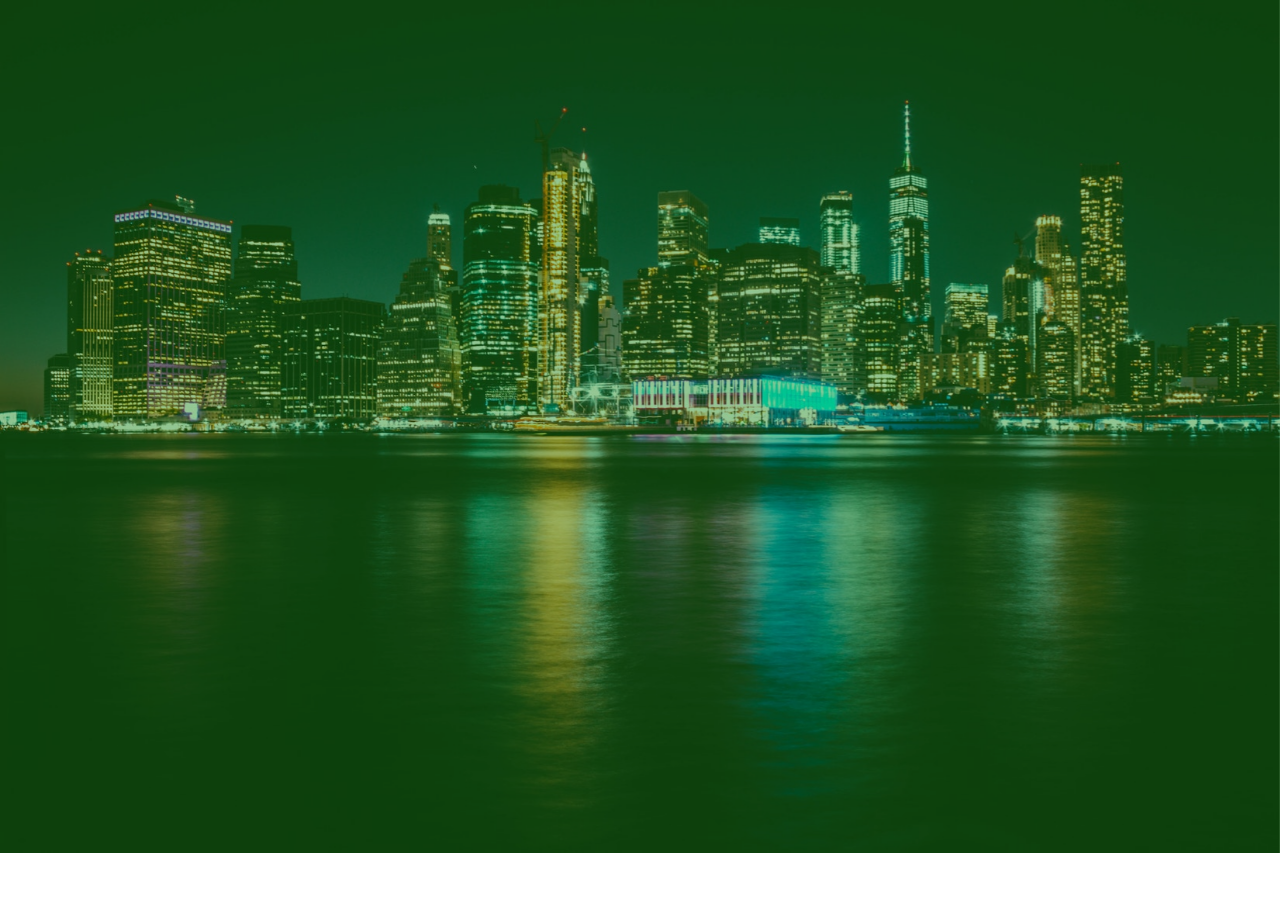
==== index_rohim_test.html @ 3fa6d2c3 "Merge pull request #1 from RohimChou/master" ====
<!DOCTYPE html>
<html lang="en">

<head>
    <meta charset="UTF-8">
    <meta name="viewport" content="width=device-width, initial-scale=1.0">
    <meta http-equiv="X-UA-Compatible" content="ie=edge">
    <title>Document</title>

    <!-- Bootstrap CSS -->
    <link rel="stylesheet" href="/css/bootstrap-4.1.3.css">

    <!--  Google Font -->
    <link href="https://fonts.googleapis.com/css?family=Poppins" rel="stylesheet">

    <style>
        * {
            font-family: 'Poppins', sans-serif;
        }

        .carousel-item {
            max-height: 100vh;
            /* view port height 依裝置高度調整 */
        }

        .nav {
            background-color: rgba(255, 255, 255, .8);
            height: 56px;
        }

        .nav-link:hover {
            color: white !important;
        }

        .nav-item:hover {
            background-color: #13a1c5;
            color: white;
            border-radius: 2px;
        }

        .navbar-nav {
            margin-right: 30%;
        }
    </style>
</head>

<!-- 主色: #13a1c5 -->

<body>
    <div id="carouselExampleIndicators" class="carousel slide" data-ride="carousel">
        <div class="carousel-inner">
            <div class="carousel-item active">
                <img class="d-block w-100" src="./images/photo-1540266681689-d4c6be0c3f94.jpg" alt="First slide">
            </div>
            <div class="carousel-item">
                <img class="d-block w-100" src="./images/photo-1540584315230-308b1bba926b.jpg" alt="Second slide">
            </div>
            <div class="carousel-item">
                <img class="d-block w-100" src="./images/photo-1508711046474-2f4c2d3d30ca.jpg" alt="Third slide">
            </div>
            <div class="carousel-item">
                <img class="d-block w-100" src="./images/photo-1513635269975-59663e0ac1ad.jpg" alt="Third slide">
            </div>
            <div style="position:absolute; top:0; height:100%; width: 100%; background-color:green; z-index: 2000; opacity: .4;">
                
            </div>
        </div>
    </div>

    <!-- jQuery first, then Popper.js, then Bootstrap JS -->
    <script src="/js/jquery-3.3.1.js"></script>
    <script src="/js/popper-1.14.3.js"></script>
    <script src="/js/bootstrap-4.1.3.js"></script>

    <script>

    </script>
</body>

</html>
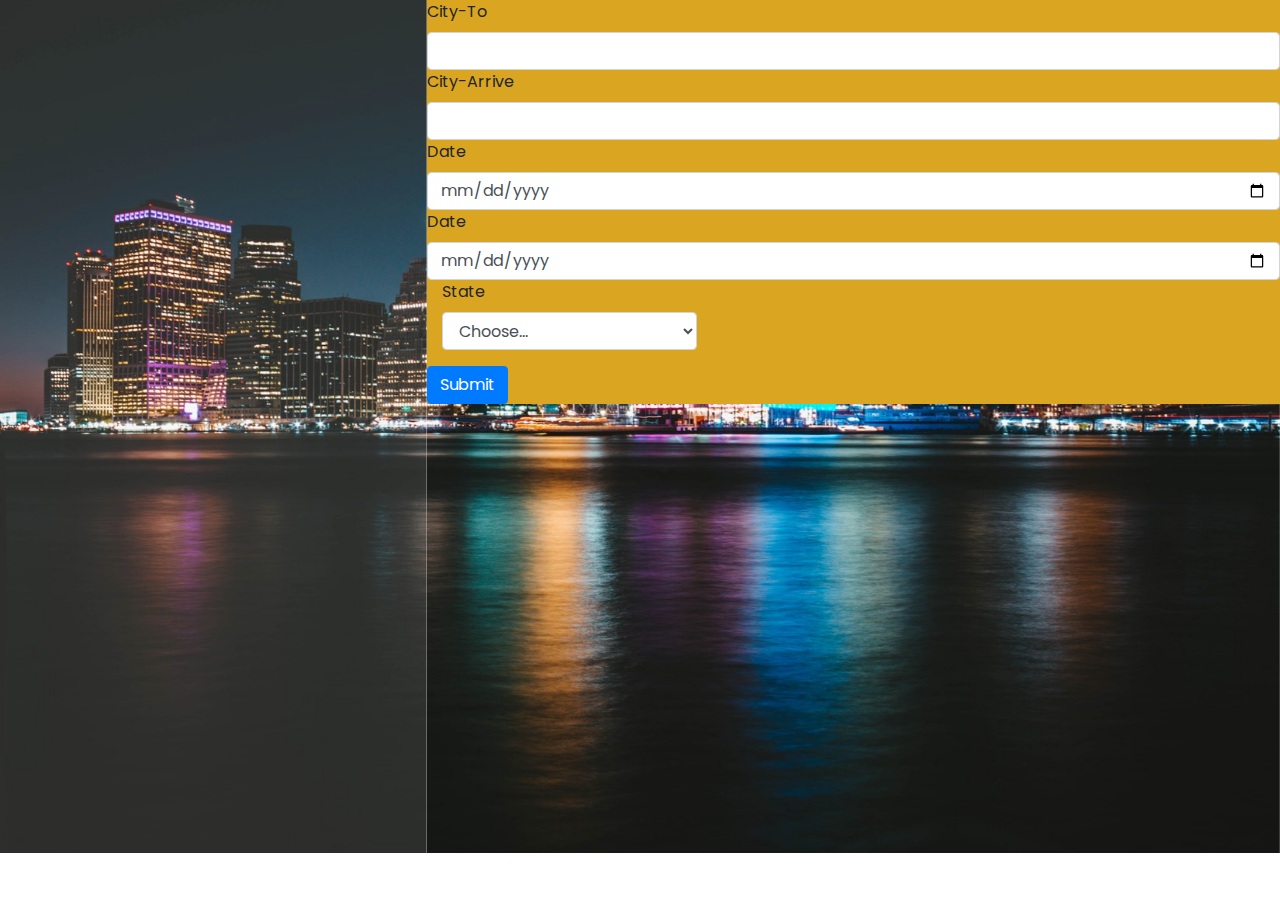
==== commit dda16d96: "update" ====
--- a/index_rohim_test.html
+++ b/index_rohim_test.html
@@ -19,27 +19,16 @@
         }
 
         .carousel-item {
-            max-height: 100vh;
-            /* view port height 依裝置高度調整 */
+            max-height: 100vh;  /* view port height 依裝置高度調整 */
         }
 
-        .nav {
-            background-color: rgba(255, 255, 255, .8);
-            height: 56px;
+        .head-left{
+            flex: 1; 
+            background-color: rgba(255, 255, 255, .1);
+            border-right: 1px solid rgba(255, 255, 255, 0.29);            
         }
-
-        .nav-link:hover {
-            color: white !important;
-        }
-
-        .nav-item:hover {
-            background-color: #13a1c5;
-            color: white;
-            border-radius: 2px;
-        }
-
-        .navbar-nav {
-            margin-right: 30%;
+        .head-right{
+            flex: 2; 
         }
     </style>
 </head>
@@ -61,8 +50,39 @@
             <div class="carousel-item">
                 <img class="d-block w-100" src="./images/photo-1513635269975-59663e0ac1ad.jpg" alt="Third slide">
             </div>
-            <div style="position:absolute; top:0; height:100%; width: 100%; background-color:green; z-index: 2000; opacity: .4;">
-                
+
+            <div class="w-100 h-100 d-flex" style="position: absolute; top: 0;">
+                <div class="head-left">
+
+                </div>
+                <div class="head-right">
+                    <div style="background-color: goldenrod">
+                        <div>
+                            <label for="inputCity">City-To</label>
+                            <input type="text" class="form-control" id="inputCity">
+                        </div>
+                        <div>
+                            <label for="inputCityA">City-Arrive</label>
+                            <input type="text" class="form-control" id="inputCityA">
+                        </div>
+                        <div>
+                            <label for="inputDate">Date</label>
+                            <input type="date" class="form-control" id="inputDate">
+                        </div>
+                        <div>
+                            <label for="inputDate2">Date</label>
+                            <input type="date" class="form-control" id="inputDate2">
+                        </div>
+                        <div class="form-group col-md-4">
+                            <label for="inputState">State</label>
+                            <select id="inputState" class="form-control">
+                                <option selected>Choose...</option>
+                                <option>...</option>
+                            </select>
+                        </div>
+                        <button type="submit" class="btn btn-primary">Submit</button>
+                    </div>
+                </div>
             </div>
         </div>
     </div>
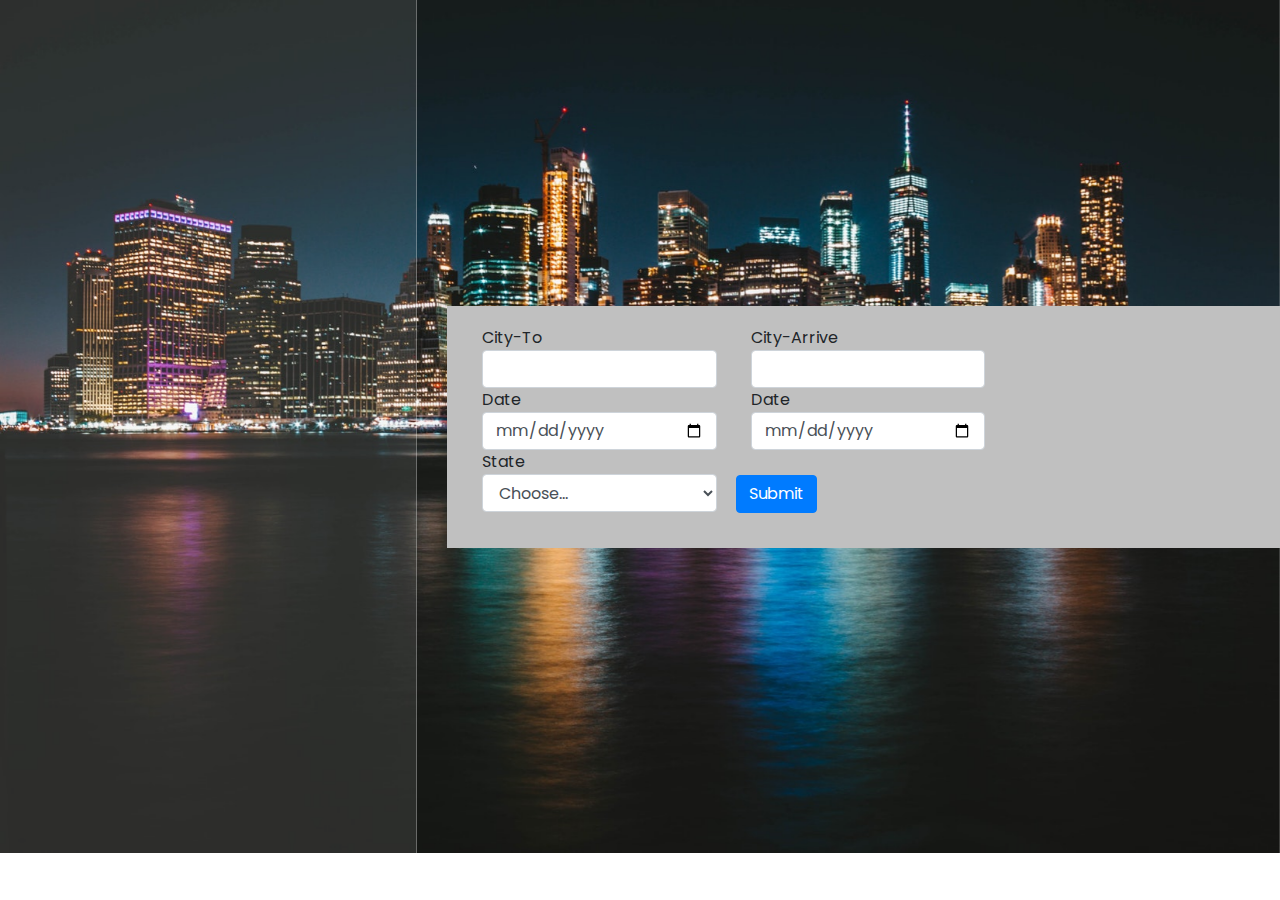
==== commit 95af9c81: "update div right" ====
--- a/index_rohim_test.html
+++ b/index_rohim_test.html
@@ -29,7 +29,17 @@
         }
         .head-right{
             flex: 2; 
+            margin-left: 30px;
+            
+
         }
+        .head-right>div>div{
+            display: inline-block;
+        }
+        .head-right>div>div>label{
+            margin-bottom: 0;
+        }
+        
     </style>
 </head>
 
@@ -55,21 +65,21 @@
                 <div class="head-left">
 
                 </div>
-                <div class="head-right">
-                    <div style="background-color: goldenrod">
-                        <div>
+                <div class="head-right d-flex align-items-center">
+                    <div style="padding: 20px; background-color: silver">
+                        <div class="col-md-4">
                             <label for="inputCity">City-To</label>
                             <input type="text" class="form-control" id="inputCity">
                         </div>
-                        <div>
+                        <div class="col-md-4">
                             <label for="inputCityA">City-Arrive</label>
                             <input type="text" class="form-control" id="inputCityA">
                         </div>
-                        <div>
+                        <div class="col-md-4">
                             <label for="inputDate">Date</label>
                             <input type="date" class="form-control" id="inputDate">
                         </div>
-                        <div>
+                        <div class="col-md-4">
                             <label for="inputDate2">Date</label>
                             <input type="date" class="form-control" id="inputDate2">
                         </div>
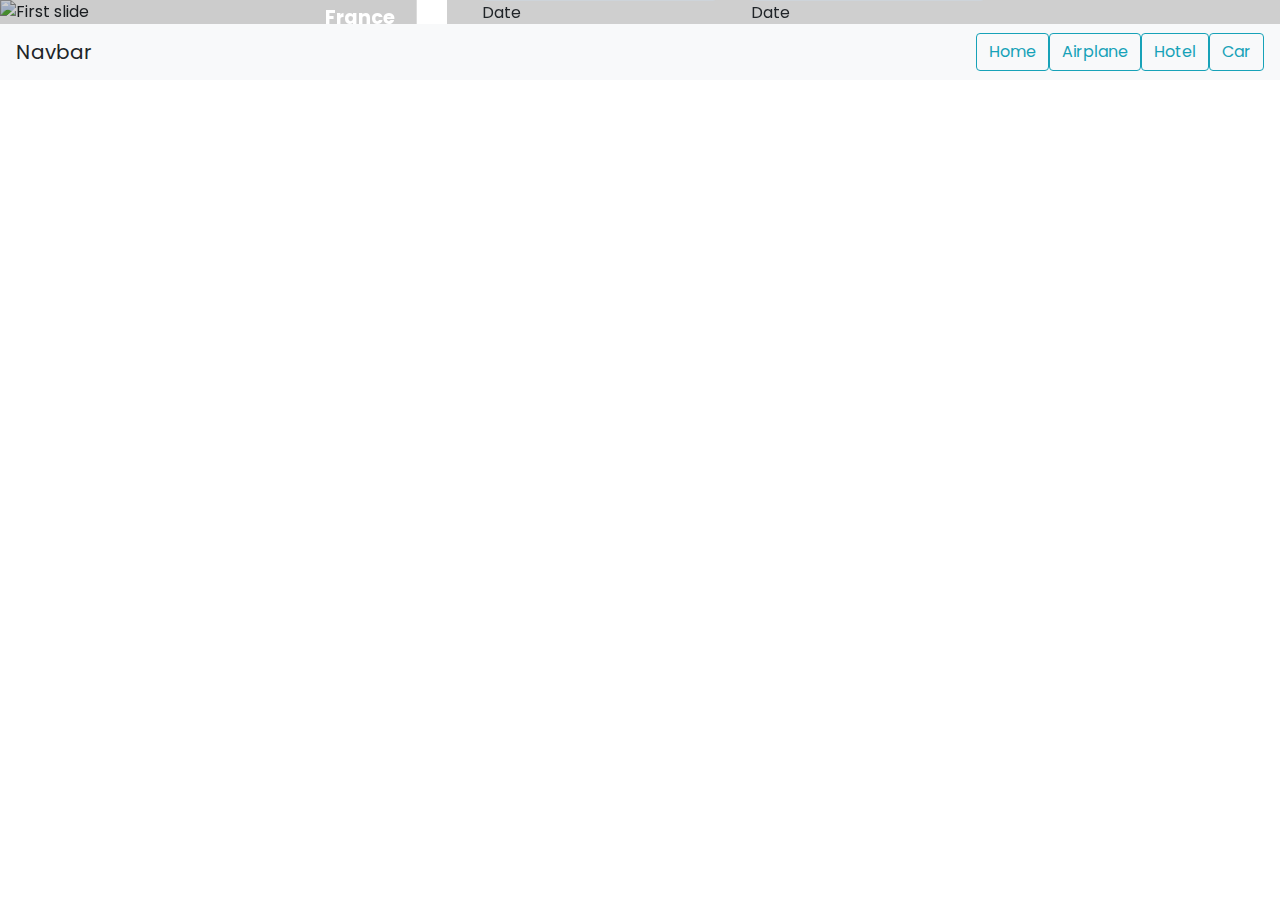
==== commit 9f3e2059: "button center bg fadein" ====
--- a/index_rohim_test.html
+++ b/index_rohim_test.html
@@ -17,21 +17,39 @@
         * {
             font-family: 'Poppins', sans-serif;
         }
-
         .carousel-item {
             max-height: 100vh;  /* view port height 依裝置高度調整 */
         }
-
         .head-left{
             flex: 1; 
-            background-color: rgba(255, 255, 255, .1);
-            border-right: 1px solid rgba(255, 255, 255, 0.29);            
+            /* background-color: rgba(255, 255, 255, .1); */
+            background-color: rgba(0, 0, 0, .2);
+            border-right: 1px solid rgba(255, 255, 255, 0.29);
+        }
+        .city-btns-wrapper {
+            overflow: hidden;
+        }
+        .city-btns{
+            display: flex;   
+            flex-direction: column;
+            margin-right: 15px;
+            position: relative;
+        }
+        /* rohim added */
+        .city-btns button{
+            text-align: right;
+            font-weight: bold;
+            background-color: rgba(255, 255, 255, 0);
+            border: 0;
+            cursor: pointer;
+            font-size: 1.2em;
+            line-height: 2.2em;
+            color: white;
+            outline: none;
         }
         .head-right{
             flex: 2; 
             margin-left: 30px;
-            
-
         }
         .head-right>div>div{
             display: inline-block;
@@ -39,34 +57,49 @@
         .head-right>div>div>label{
             margin-bottom: 0;
         }
-        
     </style>
 </head>
 
 <!-- 主色: #13a1c5 -->
 
 <body>
-    <div id="carouselExampleIndicators" class="carousel slide" data-ride="carousel">
+    <div id="carouselExampleIndicators" class="carousel slide carousel-fade" data-ride="carousel">
         <div class="carousel-inner">
             <div class="carousel-item active">
-                <img class="d-block w-100" src="./images/photo-1540266681689-d4c6be0c3f94.jpg" alt="First slide">
+                <img class="d-block w-100" src="./images/u.jpg" alt="First slide">
             </div>
             <div class="carousel-item">
-                <img class="d-block w-100" src="./images/photo-1540584315230-308b1bba926b.jpg" alt="Second slide">
+                <img class="d-block w-100" src="./images/v.jpg" alt="Second slide">
             </div>
             <div class="carousel-item">
-                <img class="d-block w-100" src="./images/photo-1508711046474-2f4c2d3d30ca.jpg" alt="Third slide">
+                <img class="d-block w-100" src="./images/f.jpg" alt="Third slide">
             </div>
             <div class="carousel-item">
-                <img class="d-block w-100" src="./images/photo-1513635269975-59663e0ac1ad.jpg" alt="Third slide">
+                <img class="d-block w-100" src="./images/i.jpg" alt="Four slide">
+            </div>
+            <div class="carousel-item">
+                <img class="d-block w-100" src="./images/p.jpg" alt="Five slide">
+            </div>
+            <div class="carousel-item">
+                <img class="d-block w-100" src="./images/r.jpg" alt="Six slide">
             </div>
 
             <div class="w-100 h-100 d-flex" style="position: absolute; top: 0;">
-                <div class="head-left">
+                <div class="head-left d-flex align-items-center justify-content-end">
+                    <div class="city-btns-wrapper">
+                        <div class="city-btns d-flex">
+                            <button id="btn1" data-target="#carouselExampleIndicators" data-slide-to="0">USA</button>
+                            <button id="btn2" data-target="#carouselExampleIndicators" data-slide-to="1">Venice</button>
+                            <button id="btn3" data-target="#carouselExampleIndicators" data-slide-to="2">France</button>
+                            <button id="btn4" data-target="#carouselExampleIndicators" data-slide-to="3">San Francisco</button>
+                            <button id="btn5" data-target="#carouselExampleIndicators" data-slide-to="4">The Netherlands</button>
+                            <button id="btn6" data-target="#carouselExampleIndicators" data-slide-to="5">Rome</button>
+                        </div>
+                    </div>
+                </div>
 
-                </div>
-                <div class="head-right d-flex align-items-center">
-                    <div style="padding: 20px; background-color: silver">
+                <div class="head-right d-flex align-items-center align-content-center">
+                    <div style="padding: 20px; background-color: rgba(192, 192, 192, 0.767)">
                         <div class="col-md-4">
                             <label for="inputCity">City-To</label>
                             <input type="text" class="form-control" id="inputCity">
@@ -86,14 +119,31 @@
                         <div class="form-group col-md-4">
                             <label for="inputState">State</label>
                             <select id="inputState" class="form-control">
-                                <option selected>Choose...</option>
-                                <option>...</option>
+                                <option>USA</option>
+                                <option>Venice</option>
+                                <option>France</option>
+                                <option>Italy</option>
+                                <option>Paris</option>
+                                <option>Rome</option>
                             </select>
                         </div>
                         <button type="submit" class="btn btn-primary">Submit</button>
                     </div>
-                </div>
+                </div> <!-- 右邊搜尋框 -->
+
+            </div> <!-- 透明區塊牆 -->
+            <div>
+                <nav class="navbar navbar-light bg-light">
+                    <a class="navbar-brand">Navbar</a>
+                    <form class="form-inline">
+                        <button type="button" class="btn btn-outline-info">Home</button>
+                        <button type="button" class="btn btn-outline-info">Airplane</button>
+                        <button type="button" class="btn btn-outline-info">Hotel</button>
+                        <button type="button" class="btn btn-outline-info">Car</button>
+                    </form>
+                </nav>
             </div>
+
         </div>
     </div>
 
@@ -103,7 +153,18 @@
     <script src="/js/bootstrap-4.1.3.js"></script>
 
     <script>
-
+        $(".head-left button").click(function () {
+            $("#inputState option:selected").removeAttr("selected");
+            var btnText = $(this).text();
+            $("#inputState option:contains('" + btnText + "')").attr('selected', true);
+            
+            var indexa = $(".city-btns button").index($(this)) + 1;
+            /* var offsetPx = (indexa - 4) * 30;  */
+            var offsetPx = (indexa - 4) * 44; 
+            $(".city-btns").animate({
+                top: -offsetPx + "px"
+            }, 400);
+        });
     </script>
 </body>
 
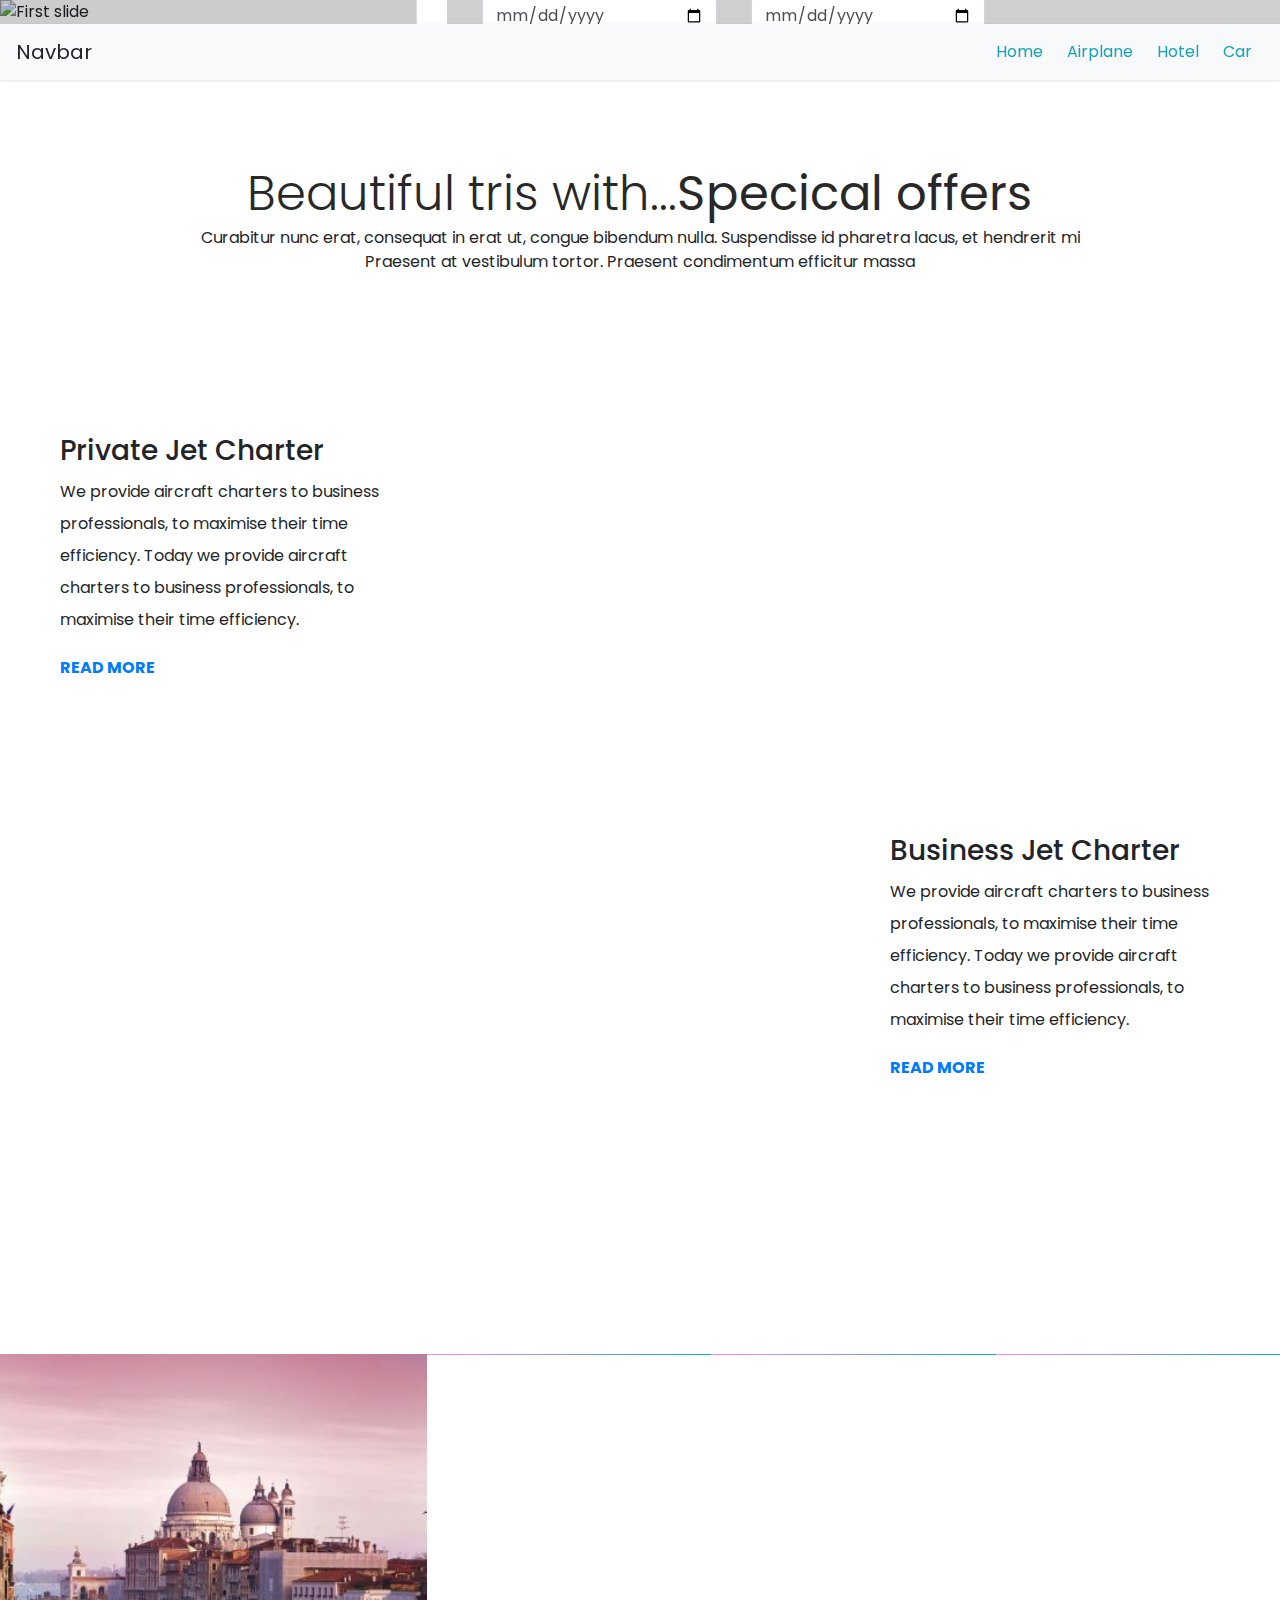
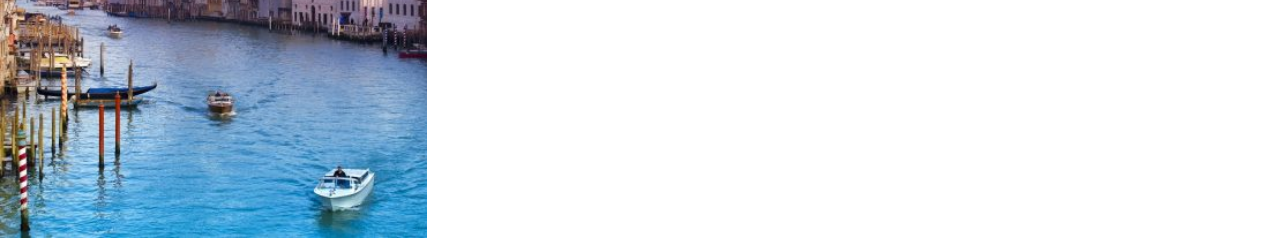
==== commit cdf2df53: "nav top + section3" ====
--- a/index_rohim_test.html
+++ b/index_rohim_test.html
@@ -8,54 +8,101 @@
     <title>Document</title>
 
     <!-- Bootstrap CSS -->
-    <link rel="stylesheet" href="/css/bootstrap-4.1.3.css">
+    <link rel="stylesheet" href="./css/bootstrap-4.1.3.css">
 
     <!--  Google Font -->
     <link href="https://fonts.googleapis.com/css?family=Poppins" rel="stylesheet">
+
+    <!-- Custom Css-->
+    <link rel="stylesheet" href="./css/Home/Carousel.css">
+    <link rel="stylesheet" href="./css/Home/Promotion.css">
 
     <style>
         * {
             font-family: 'Poppins', sans-serif;
         }
-        .carousel-item {
-            max-height: 100vh;  /* view port height 依裝置高度調整 */
-        }
-        .head-left{
-            flex: 1; 
-            /* background-color: rgba(255, 255, 255, .1); */
-            background-color: rgba(0, 0, 0, .2);
-            border-right: 1px solid rgba(255, 255, 255, 0.29);
-        }
-        .city-btns-wrapper {
+        .navbar{
+            box-shadow: 0 1px 3px rgba(0, 0, 0, 0.118);
+        }
+        .navbar button{
+            border: 0;
+        }
+        #ParallaxSection{
+            height: 100px;
+        }
+
+
+        .hovereffect {
             overflow: hidden;
-        }
-        .city-btns{
-            display: flex;   
-            flex-direction: column;
-            margin-right: 15px;
             position: relative;
-        }
-        /* rohim added */
-        .city-btns button{
-            text-align: right;
-            font-weight: bold;
-            background-color: rgba(255, 255, 255, 0);
-            border: 0;
-            cursor: pointer;
-            font-size: 1.2em;
-            line-height: 2.2em;
-            color: white;
-            outline: none;
-        }
-        .head-right{
-            flex: 2; 
-            margin-left: 30px;
-        }
-        .head-right>div>div{
-            display: inline-block;
-        }
-        .head-right>div>div>label{
-            margin-bottom: 0;
+            text-align: center;
+            background: linear-gradient(45deg, #ff89e9 0%, #05abe0 100%);
+        }
+
+        .hovereffect .overlay {
+            width: 100%;
+            height: 100%;
+            position: absolute;
+            overflow: hidden;
+            top: 0;
+            left: 0;
+            padding: 3em;
+            text-align: left;
+        }
+
+        .hovereffect img {
+            display: block;
+            position: relative;
+            width: calc(100% + 60px);
+            transition: opacity 0.35s, transform 0.45s;
+            transform: translate3d(-40px, 0, 0);
+            /* 圖片位移 */
+        }
+
+        .hovereffect:hover img {
+            opacity: 0.6;
+            transform: translate3d(0, 0, 0);
+        }
+
+        .hovereffect h5 {
+            color: #fff;
+            position: relative;
+            padding: 15% 0 10px 0;
+            text-align: left;
+        }
+
+        .hovereffect .overlay:before {
+            position: absolute;
+            top: 20px;
+            right: 20px;
+            bottom: 20px;
+            left: 20px;
+            border: 1px solid #fff;
+            content: '';
+            opacity: 0;
+            transition: opacity 0.35s, transform 0.45s;
+            transform: translate3d(-20px, 0, 0);
+        }
+
+        .hovereffect a,
+        .hovereffect p {
+            color: #FFF;
+            opacity: 0;
+            transition: opacity 0.35s, transform 0.45s;
+            transform: translate3d(-10px, 0, 0);
+        }
+
+        .hovereffect:hover .overlay:before,
+        .hovereffect:hover a,
+        .hovereffect:hover p {
+            opacity: 1;
+            transform: translate3d(0, 0, 0);
+        }
+        .gallery-left{
+            overflow: hidden;
+        }
+        .gallery-left img{
+            width: 100%;
         }
     </style>
 </head>
@@ -63,108 +110,182 @@
 <!-- 主色: #13a1c5 -->
 
 <body>
-    <div id="carouselExampleIndicators" class="carousel slide carousel-fade" data-ride="carousel">
-        <div class="carousel-inner">
-            <div class="carousel-item active">
-                <img class="d-block w-100" src="./images/u.jpg" alt="First slide">
-            </div>
-            <div class="carousel-item">
-                <img class="d-block w-100" src="./images/v.jpg" alt="Second slide">
-            </div>
-            <div class="carousel-item">
-                <img class="d-block w-100" src="./images/f.jpg" alt="Third slide">
-            </div>
-            <div class="carousel-item">
-                <img class="d-block w-100" src="./images/i.jpg" alt="Four slide">
-            </div>
-            <div class="carousel-item">
-                <img class="d-block w-100" src="./images/p.jpg" alt="Five slide">
-            </div>
-            <div class="carousel-item">
-                <img class="d-block w-100" src="./images/r.jpg" alt="Six slide">
-            </div>
-
-            <div class="w-100 h-100 d-flex" style="position: absolute; top: 0;">
-                <div class="head-left d-flex align-items-center justify-content-end">
-                    <div class="city-btns-wrapper">
-                        <div class="city-btns d-flex">
-                            <button id="btn1" data-target="#carouselExampleIndicators" data-slide-to="0">USA</button>
-                            <button id="btn2" data-target="#carouselExampleIndicators" data-slide-to="1">Venice</button>
-                            <button id="btn3" data-target="#carouselExampleIndicators" data-slide-to="2">France</button>
-                            <button id="btn4" data-target="#carouselExampleIndicators" data-slide-to="3">San Francisco</button>
-                            <button id="btn5" data-target="#carouselExampleIndicators" data-slide-to="4">The Netherlands</button>
-                            <button id="btn6" data-target="#carouselExampleIndicators" data-slide-to="5">Rome</button>
+    <div class="header">
+        <div id="carouselExampleIndicators" class="carousel slide carousel-fade" data-ride="carousel">
+            <div class="carousel-inner">
+                <div class="carousel-item active">
+                    <img class="d-block" src="./images/u.jpg" alt="First slide">
+                </div>
+                <div class="carousel-item">
+                    <img class="d-block" src="./images/v.jpg" alt="Second slide">
+                </div>
+                <div class="carousel-item">
+                    <img class="d-block" src="./images/f.jpg" alt="Third slide">
+                </div>
+                <div class="carousel-item">
+                    <img class="d-block" src="./images/i.jpg" alt="Four slide">
+                </div>
+                <div class="carousel-item">
+                    <img class="d-block" src="./images/p.jpg" alt="Five slide">
+                </div>
+                <div class="carousel-item">
+                    <img class="d-block" src="./images/r.jpg" alt="Six slide">
+                </div>
+
+                <div class="w-100 h-100 d-flex" style="position: absolute; top: 0;">
+                    <div class="head-left d-flex align-items-center justify-content-end">
+                        <div class="city-btns-wrapper">
+                            <div class="city-btns d-flex">
+                                <button id="btn1" data-target="#carouselExampleIndicators" data-slide-to="0">USA</button>
+                                <button id="btn2" data-target="#carouselExampleIndicators" data-slide-to="1">Venice</button>
+                                <button id="btn3" data-target="#carouselExampleIndicators" data-slide-to="2">France</button>
+                                <button id="btn4" data-target="#carouselExampleIndicators" data-slide-to="3">San-Francisco</button>
+                                <button id="btn5" data-target="#carouselExampleIndicators" data-slide-to="4">The-Netherlands</button>
+                                <button id="btn6" data-target="#carouselExampleIndicators" data-slide-to="5">Rome</button>
+                            </div>
                         </div>
                     </div>
-                </div>
-
-                <div class="head-right d-flex align-items-center align-content-center">
-                    <div style="padding: 20px; background-color: rgba(192, 192, 192, 0.767)">
-                        <div class="col-md-4">
-                            <label for="inputCity">City-To</label>
-                            <input type="text" class="form-control" id="inputCity">
+
+                    <div class="head-right d-flex align-items-center align-content-center">
+                        <div style="padding: 20px; background-color: rgba(192, 192, 192, 0.767)">
+                            <div class="col-md-4">
+                                <label for="inputCity">City-To</label>
+                                <input type="text" class="form-control" id="inputCity">
+                            </div>
+                            <div class="col-md-4">
+                                <label for="inputCityA">City-Arrive</label>
+                                <input type="text" class="form-control" id="inputCityA">
+                            </div>
+                            <div class="col-md-4">
+                                <label for="inputDate">Date</label>
+                                <input type="date" class="form-control" id="inputDate">
+                            </div>
+                            <div class="col-md-4">
+                                <label for="inputDate2">Date</label>
+                                <input type="date" class="form-control" id="inputDate2">
+                            </div>
+                            <div class="form-group col-md-4">
+                                <label for="inputState">State</label>
+                                <select id="inputState" class="form-control">
+                                    <option>USA</option>
+                                    <option>Venice</option>
+                                    <option>France</option>
+                                    <option>San-Francisco</option>
+                                    <option>The-Netherlands</option>
+                                    <option>Rome</option>
+                                </select>
+                            </div>
+                            <button type="submit" class="btn btn-primary">Submit</button>
                         </div>
-                        <div class="col-md-4">
-                            <label for="inputCityA">City-Arrive</label>
-                            <input type="text" class="form-control" id="inputCityA">
-                        </div>
-                        <div class="col-md-4">
-                            <label for="inputDate">Date</label>
-                            <input type="date" class="form-control" id="inputDate">
-                        </div>
-                        <div class="col-md-4">
-                            <label for="inputDate2">Date</label>
-                            <input type="date" class="form-control" id="inputDate2">
-                        </div>
-                        <div class="form-group col-md-4">
-                            <label for="inputState">State</label>
-                            <select id="inputState" class="form-control">
-                                <option>USA</option>
-                                <option>Venice</option>
-                                <option>France</option>
-                                <option>Italy</option>
-                                <option>Paris</option>
-                                <option>Rome</option>
-                            </select>
-                        </div>
-                        <button type="submit" class="btn btn-primary">Submit</button>
-                    </div>
-                </div> <!-- 右邊搜尋框 -->
-
-            </div> <!-- 透明區塊牆 -->
-            <div>
-                <nav class="navbar navbar-light bg-light">
-                    <a class="navbar-brand">Navbar</a>
-                    <form class="form-inline">
-                        <button type="button" class="btn btn-outline-info">Home</button>
-                        <button type="button" class="btn btn-outline-info">Airplane</button>
-                        <button type="button" class="btn btn-outline-info">Hotel</button>
-                        <button type="button" class="btn btn-outline-info">Car</button>
-                    </form>
-                </nav>
-            </div>
-
+                    </div> <!-- 右邊搜尋框 -->
+
+                </div> <!-- 透明區塊牆 -->
+            </div>
         </div>
     </div>
+    <nav class="navbar navbar-light bg-light sticky-top">
+        <a class="navbar-brand">Navbar</a>
+        <form class="form-inline">
+            <button type="button" class="btn btn-outline-info">Home</button>
+            <button type="button" class="btn btn-outline-info">Airplane</button>
+            <button type="button" class="btn btn-outline-info">Hotel</button>
+            <button type="button" class="btn btn-outline-info">Car</button>
+        </form>
+    </nav>
+    <div id="PromotionSection">
+        <div class="iw-heading">
+            <h3 class="iwh-title">Beautiful tris with...<strong>Specical offers</strong></h3>
+            <div class="iwh-description">Curabitur nunc erat, consequat in erat ut, congue bibendum nulla. Suspendisse
+                id pharetra lacus, et hendrerit mi
+                <br>
+                Praesent at vestibulum tortor. Praesent condimentum efficitur massa</div>
+        </div>
+        <div class="wpb_column d-flex">
+            <div class="wpb_wrapper">
+                <h3>Private Jet Charter</h3>
+                <p>We provide aircraft charters to business professionals, to maximise their time efficiency. Today we
+                    provide aircraft charters to business professionals, to maximise their time efficiency.</p>
+                <p><a href="http://demo.curlythemes.com/private-jet/services/private-jet-2/"><strong>READ MORE</strong></a></p>
+            </div>
+            <div class="wpb_imgr">
+                <img class="img-fluid" src="./images/adobestock-1.jpg" alt="">
+            </div>
+        </div>
+        <div class="iw-footer d-flex">
+            <div class="wpb_imgl">
+                <img class="img-fluid" src="./images/adobestock-2.jpg" alt="">
+            </div>
+            <div class="wpb_wrapper">
+                <h3>Business Jet Charter</h3>
+                <p>We provide aircraft charters to business professionals, to maximise their time efficiency. Today we
+                    provide aircraft charters to business professionals, to maximise their time efficiency.</p>
+                <p><a href="http://demo.curlythemes.com/private-jet/services/business-jets/"><strong>READ MORE</strong></a></p>
+            </div>
+        </div>
+
+        <div>
+
+        </div>
+    </div>
+
+<div id="ParallaxSection">       
+     
+</div>
+
+    <div id="GallerySection" class="row no-gutters">
+            <div class="col-md-4 col-sm-12 col-xs-12 gallery-left">
+                <img src="./images/tour_venice_2-370x420.jpg" alt="">
+            </div>
+            <div class="col-md-8 col-sm-12 col-xs-12">
+                <div class="row no-gutters">
+                    <div class="col-md-4 col-sm-4 col-xs-12 hovereffect">
+                            <img class="img-responsive" src="./images/f.jpg" alt="">
+                            <div class="overlay">
+                                <h5>Effect 11</h5>
+                                <p>
+                                    <a href="#">LINK HERE</a>
+                                </p>
+                            </div>
+                    </div>
+                    <div class="col-md-4 col-sm-4 col-xs-12 hovereffect">
+                            <img class="img-responsive" src="./images/f.jpg" alt="">
+                            <div class="overlay">
+                                <h5>Effect 11</h5>
+                                <p>
+                                    <a href="#">LINK HERE</a>
+                                </p>
+                            </div>
+                    </div>
+                    <div class="col-md-4 col-sm-4 col-xs-12 hovereffect">
+                            <img class="img-responsive" src="./images/f.jpg" alt="">
+                            <div class="overlay">
+                                <h5>Effect 11</h5>
+                                <p>
+                                    <a href="#">LINK HERE</a>
+                                </p>
+                            </div>
+                    </div>
+                </div>
+                <div class="row no-gutters">
+                    <div class="col-md-4 col-sm-4 col-xs-12"></div>
+                    <div class="col-md-4 col-sm-4 col-xs-12"></div>
+                    <div class="col-md-4 col-sm-4 col-xs-12"></div>
+                </div>
+            </div>
+        </div>
 
     <!-- jQuery first, then Popper.js, then Bootstrap JS -->
-    <script src="/js/jquery-3.3.1.js"></script>
-    <script src="/js/popper-1.14.3.js"></script>
-    <script src="/js/bootstrap-4.1.3.js"></script>
+    <script src="./js/jquery-3.3.1.js"></script>
+    <script src="./js/popper-1.14.3.js"></script>
+    <script src="./js/bootstrap-4.1.3.js"></script>
+
+    <!-- Custom Css-->
+    <script src="./js/Home/Carousel.js"></script>
+    <script src="./js/Home/Promotion.js"></script>
 
     <script>
-        $(".head-left button").click(function () {
-            $("#inputState option:selected").removeAttr("selected");
-            var btnText = $(this).text();
-            $("#inputState option:contains('" + btnText + "')").attr('selected', true);
-            
-            var indexa = $(".city-btns button").index($(this)) + 1;
-            /* var offsetPx = (indexa - 4) * 30;  */
-            var offsetPx = (indexa - 4) * 44; 
-            $(".city-btns").animate({
-                top: -offsetPx + "px"
-            }, 400);
-        });
+
+
     </script>
 </body>
 
--- a/css/Home/Carousel.css
+++ b/css/Home/Carousel.css
@@ -0,0 +1,46 @@
+.carousel-item{
+    max-height: calc(100vh - 56px);   /* view port height 依裝置高度調整 */
+}
+.carousel-item img{
+    display: block;
+    margin-left: auto;
+    margin-right: auto;
+    width: 110%;
+}
+.head-left{
+    flex: 1; 
+    /* background-color: rgba(255, 255, 255, .1); */
+    background-color: rgba(0, 0, 0, .2);
+    border-right: 1px solid rgba(255, 255, 255, 0.29);
+}
+.city-btns-wrapper {
+    overflow: hidden;
+}
+.city-btns{
+    display: flex;   
+    flex-direction: column;
+    margin-right: 15px;
+    position: relative;
+}
+/* rohim added */
+.city-btns button{
+    text-align: right;
+    font-weight: bold;
+    background-color: rgba(255, 255, 255, 0);
+    border: 0;
+    cursor: pointer;
+    font-size: 1.2em;
+    line-height: 2.2em;
+    color: white;
+    outline: none;
+}
+.head-right{
+    flex: 2; 
+    margin-left: 30px;
+}
+.head-right>div>div{
+    display: inline-block;
+}
+.head-right>div>div>label{
+    margin-bottom: 0;
+}--- a/css/Home/Promotion.css
+++ b/css/Home/Promotion.css
@@ -0,0 +1,56 @@
+
+        .iw-heading{
+            margin-top:90px;
+            margin-bottom: 60px;
+            text-align: center;
+        }
+        .iw-footer{
+            padding-bottom: 50px;
+            margin-bottom: 70px;
+        }
+        .iwh-title{
+            color: #282828; 
+            font-size: 48px;
+            font-weight: 300;
+            line-height: 1
+        }        
+        .wpb_wrapper{
+            justify-content:center;
+            flex: 1;
+            padding: 50px 10px;
+            margin: 50px;
+            height: 300px;
+            line-height:2;
+        }
+        .wpb_imgr {
+            flex: 2;
+            margin-left: 100px;
+            margin-right: 30px;
+            padding: 20px;
+            position: relative;
+           
+        }
+        .wpb_imgr img {
+            position: absolute;
+            left: 700px;
+            opacity: 0.3;
+            width: 650px;
+            box-shadow: 1.25rem 1.375rem 4.75rem 0 rgba(0,0,0,.22);
+        }
+        #PromotionSection {
+            overflow: hidden;
+        }
+        .wpb_imgl{
+            flex: 2;
+            margin-left: 30px;
+            margin-right: 100px;
+            padding: 20px;
+            position: relative;
+        }
+        .wpb_imgl img {
+            position: absolute;
+            right: 700px;
+            opacity: 0.3;
+            width: 650px;
+            box-shadow: 1.25rem 1.375rem 4.75rem 0 rgba(0,0,0,.22);
+        }
